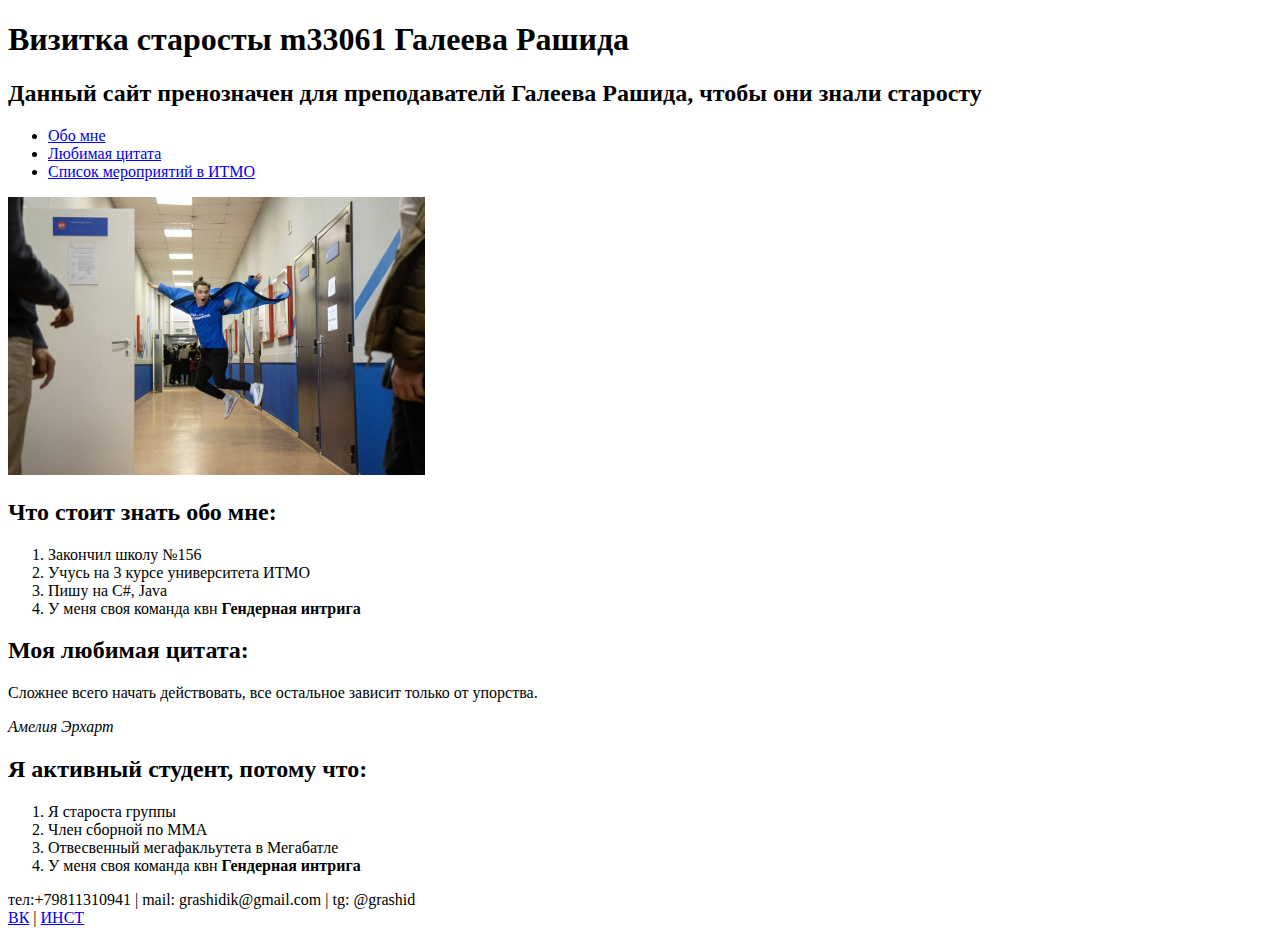
==== index.html @ fac84637 "change to index.html" ====
<!DOCTYPE html>
<html>
<head>
    <title>Portfolio</title>
    <meta name="description" content="Визитка Галеева Рашида" />
    <meta name="keywords" content="HTML" />
    <meta name="author" content="Галеев Рашид" />
    <meta charset="utf-8">
</head>
<body>
    <header>
        <h1>Визитка старосты m33061 Галеева Рашида</h1>
        <h2>Данный сайт пренозначен для преподавателй Галеева Рашида, чтобы они знали старосту</h2>
        <nav>
            <ul>
                <li><a href="#awesome">Обо мне</a></li>
                <li><a href="#something">Любимая цитата</a></li>
                <li><a href="#other">Список мероприятий в ИТМО</a></li>
            </ul>
        </nav>
    </header>
    <main>
        <img src="Photos/photo.jpg"  style="max-width: 33%;">
        <section id="awesome">
            <h2>Что стоит знать обо мне:</h2>
            <ol>
                <li>Закончил школу №156</li>
                <li>Учусь на 3 курсе университета ИТМО</li>
                <li>Пишу на C#, Java</li>
                <li>У меня своя команда квн <b>Гендерная интрига</b></li>
            </ol>
        </section>
        <section id="something">
            <h2>Моя любимая цитата:</h2>
            <p>Сложнее всего начать действовать, все остальное зависит только от упорства.</p>
            <cite>Амелия Эрхарт</cite>
        </section>
        <section id="other">
            <h2>Я активный студент, потому что:</h2>
            <ol>
                <li>Я староста группы</li>
                <li>Член сборной по ММА</li>
                <li>Отвесвенный мегафакльутета в Мегабатле</li>
                <li>У меня своя команда квн <b>Гендерная интрига</b></li>
            </ol>
        </section>
    </main>



<footer>
    тел:+79811310941 | mail: grashidik@gmail.com | tg: @grashid
    <nav><a href="https://vk.com/grashid">ВК</a> | <a href="https://www.instagram.com/rash_ik_/">ИНСТ</a></nav>
</footer>

</body>
</html>
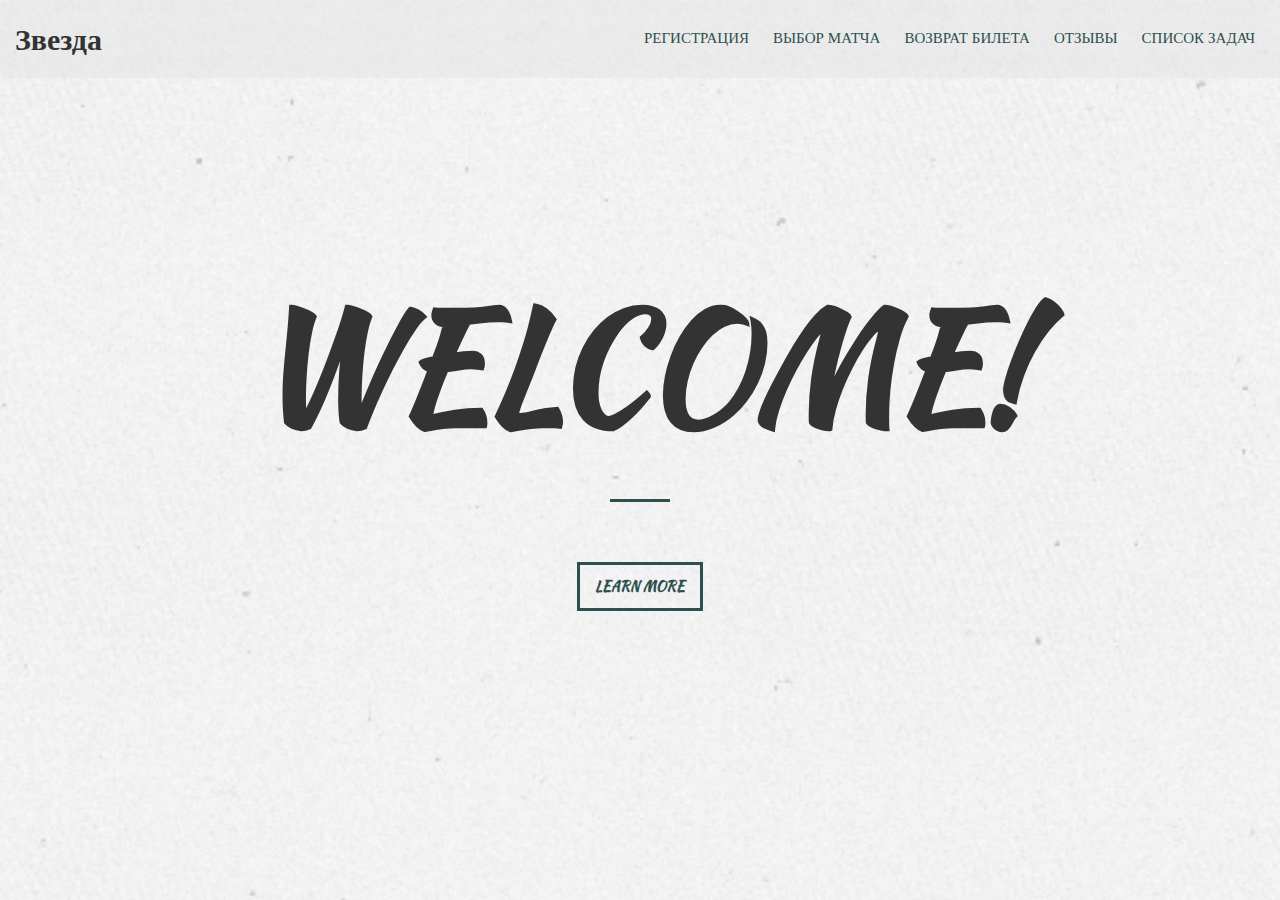
==== commit 53744956: "Add files via upload" ====
--- a/index.html
+++ b/index.html
@@ -1,59 +1,215 @@
-<!DOCTYPE html>
-<html>
-<head>
-    <title>Portfolio</title>
-    <meta name="description" content="Визитка Галеева Рашида" />
-    <meta name="keywords" content="HTML" />
-    <meta name="author" content="Галеев Рашид" />
-    <meta charset="utf-8">
-</head>
-<body>
-    <header>
-        <h1>Визитка старосты m33061 Галеева Рашида</h1>
-        <h2>Данный сайт пренозначен для преподавателй Галеева Рашида, чтобы они знали старосту</h2>
-        <nav>
-            <ul>
-                <li><a href="#awesome">Обо мне</a></li>
-                <li><a href="#something">Любимая цитата</a></li>
-                <li><a href="#other">Список мероприятий в ИТМО</a></li>
-            </ul>
-        </nav>
-    </header>
-    <main>
-        <img src="Photos/photo.jpg"  style="max-width: 33%;">
-        <section id="awesome">
-            <h2>Что стоит знать обо мне:</h2>
-            <ol>
-                <li>Закончил школу №156</li>
-                <li>Учусь на 3 курсе университета ИТМО</li>
-                <li>Пишу на C#, Java</li>
-                <li>У меня своя команда квн <b>Гендерная интрига</b></li>
-            </ol>
-        </section>
-        <section id="something">
-            <h2>Моя любимая цитата:</h2>
-            <p>Сложнее всего начать действовать, все остальное зависит только от упорства.</p>
-            <cite>Амелия Эрхарт</cite>
-        </section>
-        <section id="other">
-            <h2>Я активный студент, потому что:</h2>
-            <ol>
-                <li>Я староста группы</li>
-                <li>Член сборной по ММА</li>
-                <li>Отвесвенный мегафакльутета в Мегабатле</li>
-                <li>У меня своя команда квн <b>Гендерная интрига</b></li>
-            </ol>
-        </section>
-    </main>
-
-
-
-<footer>
-    тел:+79811310941 | mail: grashidik@gmail.com | tg: @grashid
-    <nav><a href="https://vk.com/grashid">ВК</a> | <a href="https://www.instagram.com/rash_ik_/">ИНСТ</a></nav>
-</footer>
-
-</body>
-</html>
-
-
+<!DOCTYPE html>
+<html lang="ru">
+
+<head>
+  <meta name="description" content="Билеты ФК Звезда" />
+  <meta name="keywords" content="HTML" />
+  <meta name="author" content="Галеев Рашид" />
+  <meta charset="utf-8" />
+  <link rel="stylesheet" href="styles.css" type="text/css" />
+  <link rel="preconnect" href="https://fonts.googleapis.com" />
+  <link rel="preconnect" href="https://fonts.gstatic.com" crossorigin />
+  <link href="https://fonts.googleapis.com/css2?family=Kaushan+Script&display=swap" rel="stylesheet" />
+  <title>Билеты Звезда</title>
+  <!-- Добавляю стили для слайдера swiper -->
+  <link rel="stylesheet" type="text/css" href="https://unpkg.com/swiper/swiper-bundle.min.css" />
+  <!-- Добавляю скрипт слайдера swiper -->
+  <script src="https://unpkg.com/swiper/swiper-bundle.min.js"></script>
+</head>
+
+<body>
+  <div class="wrapper">
+    <header class="header">
+      <div class="container">
+        <div class="header_inner">
+          <div class="header_logo">Звезда</div>
+          <nav class="nav">
+            <a class="nav_link" href="registation.html">Регистрация</a>
+            <a class="nav_link" href="match.html">Выбор матча</a>
+            <a class="nav_link" href="return.html">Возврат билета</a>
+            <a class="nav_link" href="testimonials.html">Отзывы</a>
+            <a class="nav_link" href="todo.html">Список задач</a>
+          </nav>
+        </div>
+      </div>
+    </header>
+    <main>
+      <div class="intro">
+        <div class="container">
+          <div class="intro_inner">
+            <h1 class="intro_title">Welcome!</h1>
+            <a class="btn" href="#learn">Learn more</a>
+          </div>
+        </div>
+      </div>
+      <section class="section" id="learn">
+        <div class="container">
+          <div class="section_header">
+            <h2 class="section_title">Для чего данный сайт?</h2>
+            <div class="section_text">
+              <p>
+                Данный сайт предназначен для онлайн продажи билетов на матчи Звезды
+              </p>
+            </div>
+          </div>
+          <div class="about">
+            <div class="about_item">
+              <div class="about_img">
+                <img src="Photos/team2.jpg" alt="" />
+              </div>
+            </div>
+            <div class="about_item">
+              <div class="about_img">
+                <img src="Photos/photo.png" alt="" />
+              </div>
+            </div>
+            <div class="about_item">
+              <div class="about_img">
+                <img src="Photos/team.jpg" alt="" />
+              </div>
+            </div>
+          </div>
+        </div>
+      </section>
+      <section class="section" id="registr">
+        <div class="container">
+          <div class="section_header">
+            <h2 class="section_title">Регистрация</h2>
+            <div class="section_text">
+              <p>
+                Вы можете зарегистрироваться на нашем сайте. Напоминаем, что
+                только зарегистрированные пользователи могут покупать билеты
+                на матчи
+              </p>
+            </div>
+            <div class="services">
+              <div class="services_item">
+                <img class="services_icon" src="Photos/inst.png" width="95" height="50" alt="" />
+                <div class="services_tittle"><b>Инстаграм</b></div>
+                <div class="services_text">
+                  У вас есть возможность зарегистрироваться через Инстаграм
+                </div>
+              </div>
+              <div class="services_item">
+                <img class="services_icon" src="Photos/phone.png" width="50" height="50" alt="" />
+                <div class="services_tittle">
+                  <b>Логин и пароль/телефон</b>
+                </div>
+                <div class="services_text">
+                  У вас есть возможность зарегистрироваться через логин и
+                  пароль или через телефон
+                </div>
+              </div>
+              <div class="services_item">
+                <img class="services_icon" src="Photos/vk.png" width="75" height="50" alt="" />
+                <div class="services_tittle"><b>ВКонтакте</b></div>
+                <div class="services_text">
+                  У вас есть возможность зарегистрироваться через ВКонтакте
+                </div>
+              </div>
+            </div>
+          </div>
+        </div>
+      </section>
+      <section class="section" id="match">
+        <div class="container">
+          <div class="section_header">
+            <h2 class="section_title">Выбор матча</h2>
+            <div class="section_text">
+              <p>Вы можете выбрать матч, сектор и место</p>
+            </div>
+            <div class="services">
+              <div class="services_item">
+                <img class="services_icon" src="Photos/ball.png" width="40" height="40" alt="" />
+                <div class="services_tittle"><b>Выбор матча</b></div>
+                <div class="services_text">
+                  У вас есть возможность выбрать матч
+                </div>
+              </div>
+              <div class="services_item">
+                <img class="services_icon" src="Photos/sector.jpg" width="75" height="45" alt="" />
+                <div class="services_tittle"><b>Выбор сектора</b></div>
+                <div class="services_text">
+                  У вас есть возможность выбрать сектор
+                </div>
+              </div>
+              <div class="services_item">
+                <img class="services_icon" src="Photos/place.png" width="75" height="35" alt="" />
+                <div class="services_tittle"><b>Выбор места</b></div>
+                <div class="services_text">
+                  У вас есть возможность выбрать место
+                </div>
+              </div>
+            </div>
+          </div>
+        </div>
+      </section>
+      <section class="section" id="return">
+        <div class="container">
+          <div class="section_header">
+            <h2 class="section_title">Возврат билета</h2>
+            <div class="section_text">
+              <p>
+                У зарегистрировавшихся пользователей есть возможность возврата
+                билета
+              </p>
+            </div>
+            <div class="services">
+              <div class="services_item">
+                <img class="services_icon" src="Photos/ticket.png" width="50" height="50" alt="" />
+                <div class="services_tittle"><b>Возврат билета</b></div>
+                <div class="services_text">
+                  У вас есть возможность вернуть билет
+                </div>
+              </div>
+              <div class="services_item">
+                <img class="services_icon" src="Photos/money.png" width="70" height="35" alt="" />
+                <div class="services_tittle">
+                  <b>Выбор способа возврата денег</b>
+                </div>
+                <div class="services_text">
+                  У вас есть возможность выбрать способ возврата денег
+                </div>
+              </div>
+            </div>
+          </div>
+        </div>
+      </section>
+      <section class="section-photo">
+        <div class="container">
+          <h2 class="section_title">Фото лучших футбольных клубов</h2>
+          <div class="swiper section-photo__slider">
+            <div class="swiper-wrapper">
+              <div class="swiper-slide">
+                <img src="Photos/cska.jpeg" alt="">
+              </div>
+              <div class="swiper-slide">
+                <img src="Photos/zenit.jpeg" alt="">
+              </div>
+              <div class="swiper-slide">
+                <img src="Photos/mu.jpeg" alt="">
+              </div>
+              <div class="swiper-slide">
+                <img src="Photos/portugal.jpeg" alt="">
+              </div>
+              <div class="swiper-slide">
+                <img src="Photos/adidas.jpeg" alt="">
+              </div>
+            </div>
+            <div class="swiper-button-next"></div>
+            <div class="swiper-button-prev"></div>
+          </div>
+        </div>
+      </section>
+      <section class="section-latency">
+        <div class="latency"></div>
+      </section>
+    </main>
+    <footer class="footer" id="conact">
+      тел:+79811310941 | mail: grashidik@gmail.com | tg: @grashid
+    </footer>
+  </div>
+  <script src="js/main.js"></script>
+</body>
+
+</html>--- a/styles.css
+++ b/styles.css
@@ -0,0 +1,470 @@
+body {
+    margin: 0;
+    font-family: 'Kaushan Script', cursive;
+    font-size: 15px;
+    line-height: 1.6;
+    color: #333;
+    background: url("Photos/background7.png");
+    background-size: cover;
+    height: 100%;
+}
+
+* {
+    box-sizing: border-box;
+}
+
+html {
+    height: 100%;
+}
+
+.inner-page main {
+    padding-top: 150px;
+}
+
+main {
+    flex: 1 0 auto;
+}
+
+.inner-page .intro {
+    height: 180px;
+}
+
+.inner-page .intro .intro_title {
+    font-size: 50px;
+}
+
+.container {
+    width: 100%;
+    max-width: 1440px;
+    margin: 0 auto;
+    padding: 0 15px;
+}
+
+h1,
+h2,
+h3,
+h4,
+h5 {
+    margin: 0;
+}
+
+.intro {
+    display: flex;
+    flex-direction: column;
+    justify-content: center;
+    width: 100%;
+    height: 100vh;
+}
+
+.intro_title {
+    font-size: 150px;
+    font-weight: 700;
+    text-transform: uppercase;
+    line-height: 1;
+}
+
+.intro_title:after {
+    content: "";
+    display: block;
+    width: 60px;
+    height: 3px;
+    margin: 60px auto 60px;
+    background-color: darkslategray;
+}
+
+.intro_inner {
+    width: 100%;
+    margin: 0 auto;
+    text-align: center;
+}
+
+.header {
+    padding-top: 15px;
+    width: 100%;
+    position: absolute;
+    top: 0;
+    left: 0;
+    right: 0;
+    z-index: 1000;
+    background: url("Photos/background7.png");
+    background-repeat: repeat;
+    background-size: contain;
+    padding-bottom: 15px;
+}
+
+.header_inner {
+    display: flex;
+    justify-content: space-between;
+    align-items: center;
+}
+
+.header_logo {
+    font-size: 30px;
+    font-weight: 700;
+    color: #333333;
+}
+
+.nav {
+    font-size: 15px;
+    text-transform: uppercase;
+}
+
+.nav_link {
+    display: inline-block;
+    vertical-align: top;
+    margin: 0 10px;
+    position: relative;
+    color: darkslategray;
+    text-decoration: none;
+    transition: all 0.3s;
+    border-bottom: 3px solid;
+    border-color: transparent;
+}
+
+.nav_link:hover {
+    color: coral;
+    border-color: coral;
+}
+
+.nav_link.active {
+    color: coral;
+    border-color: coral;
+}
+
+.btn {
+    display: inline-block;
+    vertical-align: top;
+    padding: 10px 15px;
+    border: 3px solid darkslategray;
+    font-size: 14px;
+    font-weight: 700;
+    color: darkslategray;
+    text-transform: uppercase;
+    text-decoration: none;
+}
+
+.btn:hover {
+    background-color: coral;
+    color: brown;
+}
+
+.section {
+    padding: 50px 0;
+}
+
+.section_header {
+    width: 100%;
+    margin: 0 auto 40px;
+    text-align: center;
+}
+
+.section_title {
+    font-size: 30px;
+    font-weight: 700;
+    color: #333;
+    text-transform: uppercase;
+}
+
+.section_title:after {
+    content: "";
+    display: block;
+    width: 60px;
+    height: 3px;
+    background-color: #333333;
+    margin: 30px auto;
+}
+
+.section_text {
+    font-size: 25px;
+    color: #333333;
+}
+
+.about {
+    display: flex;
+    justify-content: center;
+    flex-wrap: wrap;
+}
+
+.about .about_item {
+    width: calc(100% / 3);
+}
+
+.about_img {
+    position: relative;
+    min-height: 385px;
+}
+
+.about .about_item img {
+    object-fit: contain;
+    position: absolute;
+    left: 0;
+    top: 0;
+    width: 100%;
+    height: 100%;
+}
+
+.services {
+    display: flex;
+}
+
+.services_item {
+    flex: 1 1 0;
+    padding-left: 90px;
+    position: relative;
+}
+
+.services_icon {
+    position: absolute;
+    top: 0;
+    left: 30px;
+    z-index: 1;
+}
+
+.services_tittle {
+    margin-bottom: 10px;
+    font-size: 14px;
+    color: #333333;
+    text-transform: uppercase;
+}
+
+.services_text {
+    font-size: 15px;
+    color: #333333;
+}
+
+.footer {
+    display: flex;
+    justify-content: center;
+    flex: 0 0 auto;
+    padding: 20px 0;
+}
+
+.wrapper {
+    overflow-x: hidden;
+    width: 100%;
+    display: flex;
+    flex-direction: column;
+    height: 100%;
+}
+
+@media (max-width: 1023px) {
+    .about {
+        flex-direction: column;
+    }
+
+    .about .about_item {
+        width: 100%;
+    }
+}
+
+.section-latency {
+    display: flex;
+    justify-content: center;
+    font-family: Arial, Helvetica, sans-serif;
+}
+
+
+/* Todo list */
+
+.todo-section__wrapper {
+    background: #fff;
+    max-width: 400px;
+    width: 100%;
+    margin: 120px auto;
+    padding: 25px;
+    border-radius: 5px;
+    box-shadow: 0px 10px 15px rgba(0, 0, 0, 0.1);
+}
+
+.todo-section__wrapper header {
+    font-size: 30px;
+    font-weight: 600;
+}
+
+.todo-section__wrapper .inputField {
+    margin: 20px 0;
+    width: 100%;
+    display: flex;
+    height: 45px;
+}
+
+.inputField input {
+    width: 85%;
+    height: 100%;
+    outline: none;
+    border-radius: 3px;
+    border: 1px solid #ccc;
+    font-size: 17px;
+    padding-left: 15px;
+    transition: all 0.3s ease;
+}
+
+.inputField input:focus {
+    border-color: #000000;
+}
+
+.inputField button {
+    width: 50px;
+    height: 100%;
+    border: none;
+    color: #fff;
+    margin-left: 5px;
+    font-size: 21px;
+    outline: none;
+    background: #393939;
+    cursor: pointer;
+    border-radius: 3px;
+    opacity: 0.6;
+    pointer-events: none;
+    transition: all 0.3s ease;
+}
+
+.inputField button:hover,
+.footer button:hover {
+    background: #000000;
+}
+
+.inputField button.active {
+    opacity: 1;
+    pointer-events: auto;
+}
+
+.todo-section__wrapper .todoList {
+    max-height: 250px;
+    overflow-y: auto;
+}
+
+.todoList li {
+    position: relative;
+    list-style: none;
+    margin-bottom: 8px;
+    background: #f2f2f2;
+    border-radius: 3px;
+    padding: 10px 15px;
+    cursor: default;
+    overflow: hidden;
+    word-wrap: break-word;
+}
+
+.todoList {
+    padding: 0px;
+}
+
+.todoList li .icon {
+    position: absolute;
+    right: -45px;
+    top: 50%;
+    transform: translateY(-50%);
+    background: #e74c3c;
+    width: 45px;
+    text-align: center;
+    color: #fff;
+    padding: 10px 15px;
+    border-radius: 0 3px 3px 0;
+    cursor: pointer;
+    transition: all 0.2s ease;
+}
+
+.todoList li:hover .icon {
+    right: 0px;
+}
+
+.todo-section__wrapper .footer {
+    display: flex;
+    width: 100%;
+    margin-top: 20px;
+    align-items: center;
+    justify-content: space-between;
+}
+
+.todo-section__wrapper .footer button {
+    padding: 6px 10px;
+    border-radius: 3px;
+    border: none;
+    outline: none;
+    color: #fff;
+    font-weight: 400;
+    font-size: 16px;
+    margin-left: 5px;
+    background: #000000;
+    cursor: pointer;
+    user-select: none;
+    opacity: 0.6;
+    pointer-events: none;
+    transition: all 0.3s ease;
+}
+
+.todo-section__wrapper .footer button.active {
+    opacity: 1;
+    pointer-events: auto;
+}
+
+.testi-block{
+    margin-bottom: 20px;
+    width: 33.333%;
+}
+
+.testi-block__wrapper{
+    padding: 15px;
+    border: 1px solid #000000;
+    display: flex;
+    flex-direction: column;
+    height: 100%;
+    margin: 0 15px;
+}
+
+.testimonials{
+    display: flex;
+    flex-wrap: wrap;
+}
+
+.inner-page.loading{
+    overflow: hidden;   
+    position: relative;
+}
+
+.inner-page.loading:before{
+    position: absolute;
+    top: 0;
+    left: 0;
+    right: 0;
+    bottom: 0;
+    background-color: rgba(255,255,255, 0.5);
+    z-index: 99999;
+    width: 100%;
+    height: 100%;
+    content: '';
+}
+
+.inner-page.loading .loader {
+    width: 200px;
+    height: 200px;
+    position: absolute;
+    left: 50%;
+    top: 50%;
+    background-image: url(https://raw.githubusercontent.com/niklausgerber/PreLoadMe/master/img/status.gif);
+    background-repeat: no-repeat;
+    background-position: center;
+    margin: -100px 0 0 -100px;
+    display: block;
+  }
+
+  .inner-page .loader{
+      display: none;
+  }
+
+  .section-photo .section_title{
+      text-align: center;
+  }
+
+
+  .swiper-slide img{
+      width: 100%;
+      height: 100%;
+      object-fit: cover;
+      min-height: 400px;
+  }
+
+  .swiper-button-next:after, .swiper-button-prev:after{
+      color: #000;
+  }